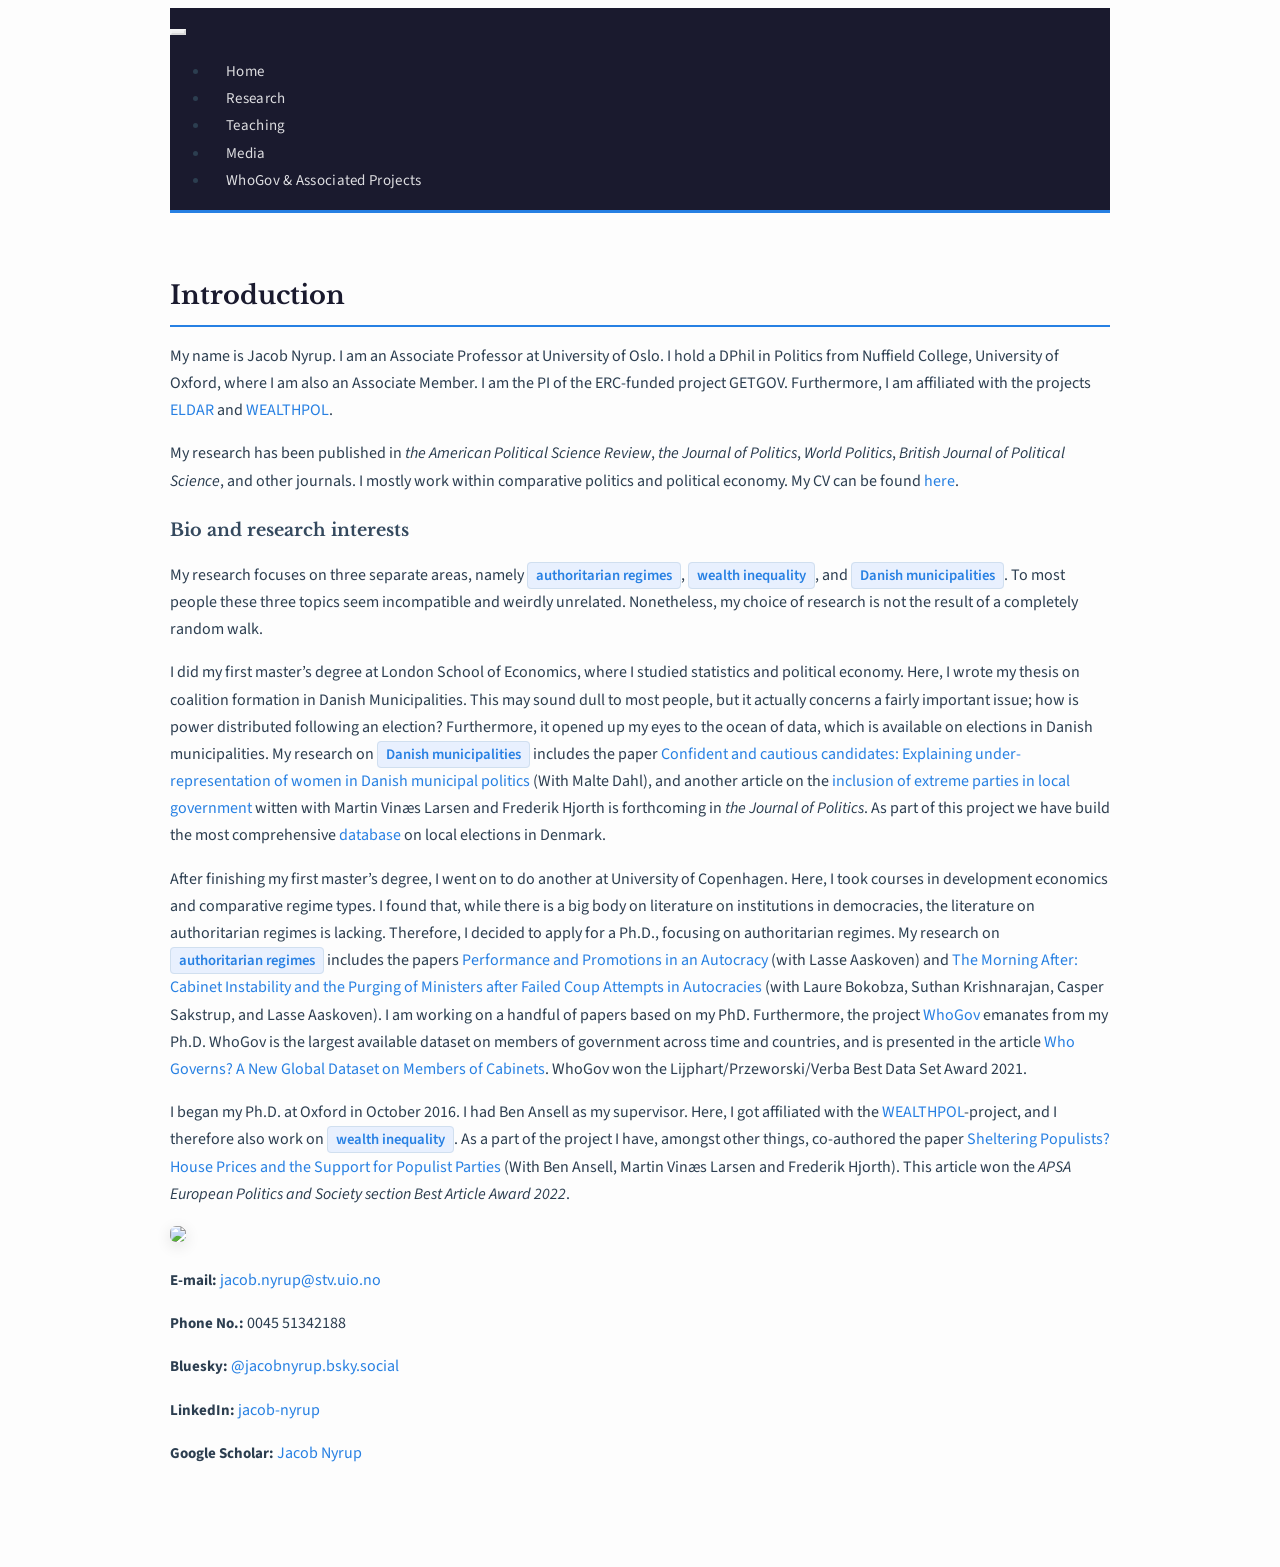
==== index.html @ 938a901b "Change stuff!" ====
<!DOCTYPE html>

<html>

<head>

<meta charset="utf-8" />
<meta name="generator" content="pandoc" />
<meta http-equiv="X-UA-Compatible" content="IE=EDGE" />




<title>index.knit</title>

<script src="site_libs/header-attrs-2.30/header-attrs.js"></script>
<script src="site_libs/jquery-3.6.0/jquery-3.6.0.min.js"></script>
<meta name="viewport" content="width=device-width, initial-scale=1" />
<link href="site_libs/bootstrap-3.3.5/css/cosmo.min.css" rel="stylesheet" />
<script src="site_libs/bootstrap-3.3.5/js/bootstrap.min.js"></script>
<script src="site_libs/bootstrap-3.3.5/shim/html5shiv.min.js"></script>
<script src="site_libs/bootstrap-3.3.5/shim/respond.min.js"></script>
<style>h1 {font-size: 34px;}
       h1.title {font-size: 38px;}
       h2 {font-size: 30px;}
       h3 {font-size: 24px;}
       h4 {font-size: 18px;}
       h5 {font-size: 16px;}
       h6 {font-size: 12px;}
       code {color: inherit; background-color: rgba(0, 0, 0, 0.04);}
       pre:not([class]) { background-color: white }</style>
<script src="site_libs/navigation-1.1/tabsets.js"></script>
<link href="site_libs/highlightjs-9.12.0/textmate.css" rel="stylesheet" />
<script src="site_libs/highlightjs-9.12.0/highlight.js"></script>

<style type="text/css">
  code{white-space: pre-wrap;}
  span.smallcaps{font-variant: small-caps;}
  span.underline{text-decoration: underline;}
  div.column{display: inline-block; vertical-align: top; width: 50%;}
  div.hanging-indent{margin-left: 1.5em; text-indent: -1.5em;}
  ul.task-list{list-style: none;}
    </style>

<style type="text/css">code{white-space: pre;}</style>
<script type="text/javascript">
if (window.hljs) {
  hljs.configure({languages: []});
  hljs.initHighlightingOnLoad();
  if (document.readyState && document.readyState === "complete") {
    window.setTimeout(function() { hljs.initHighlighting(); }, 0);
  }
}
</script>






<link rel="stylesheet" href="styles.css" type="text/css" />



<style type = "text/css">
.main-container {
  max-width: 940px;
  margin-left: auto;
  margin-right: auto;
}
img {
  max-width:100%;
}
.tabbed-pane {
  padding-top: 12px;
}
.html-widget {
  margin-bottom: 20px;
}
button.code-folding-btn:focus {
  outline: none;
}
summary {
  display: list-item;
}
details > summary > p:only-child {
  display: inline;
}
pre code {
  padding: 0;
}
</style>


<style type="text/css">
.dropdown-submenu {
  position: relative;
}
.dropdown-submenu>.dropdown-menu {
  top: 0;
  left: 100%;
  margin-top: -6px;
  margin-left: -1px;
  border-radius: 0 6px 6px 6px;
}
.dropdown-submenu:hover>.dropdown-menu {
  display: block;
}
.dropdown-submenu>a:after {
  display: block;
  content: " ";
  float: right;
  width: 0;
  height: 0;
  border-color: transparent;
  border-style: solid;
  border-width: 5px 0 5px 5px;
  border-left-color: #cccccc;
  margin-top: 5px;
  margin-right: -10px;
}
.dropdown-submenu:hover>a:after {
  border-left-color: #adb5bd;
}
.dropdown-submenu.pull-left {
  float: none;
}
.dropdown-submenu.pull-left>.dropdown-menu {
  left: -100%;
  margin-left: 10px;
  border-radius: 6px 0 6px 6px;
}
</style>

<script type="text/javascript">
// manage active state of menu based on current page
$(document).ready(function () {
  // active menu anchor
  href = window.location.pathname
  href = href.substr(href.lastIndexOf('/') + 1)
  if (href === "")
    href = "index.html";
  var menuAnchor = $('a[href="' + href + '"]');

  // mark the anchor link active (and if it's in a dropdown, also mark that active)
  var dropdown = menuAnchor.closest('li.dropdown');
  if (window.bootstrap) { // Bootstrap 4+
    menuAnchor.addClass('active');
    dropdown.find('> .dropdown-toggle').addClass('active');
  } else { // Bootstrap 3
    menuAnchor.parent().addClass('active');
    dropdown.addClass('active');
  }

  // Navbar adjustments
  var navHeight = $(".navbar").first().height() + 15;
  var style = document.createElement('style');
  var pt = "padding-top: " + navHeight + "px; ";
  var mt = "margin-top: -" + navHeight + "px; ";
  var css = "";
  // offset scroll position for anchor links (for fixed navbar)
  for (var i = 1; i <= 6; i++) {
    css += ".section h" + i + "{ " + pt + mt + "}\n";
  }
  style.innerHTML = "body {" + pt + "padding-bottom: 40px; }\n" + css;
  document.head.appendChild(style);
});
</script>

<!-- tabsets -->

<style type="text/css">
.tabset-dropdown > .nav-tabs {
  display: inline-table;
  max-height: 500px;
  min-height: 44px;
  overflow-y: auto;
  border: 1px solid #ddd;
  border-radius: 4px;
}

.tabset-dropdown > .nav-tabs > li.active:before, .tabset-dropdown > .nav-tabs.nav-tabs-open:before {
  content: "\e259";
  font-family: 'Glyphicons Halflings';
  display: inline-block;
  padding: 10px;
  border-right: 1px solid #ddd;
}

.tabset-dropdown > .nav-tabs.nav-tabs-open > li.active:before {
  content: "\e258";
  font-family: 'Glyphicons Halflings';
  border: none;
}

.tabset-dropdown > .nav-tabs > li.active {
  display: block;
}

.tabset-dropdown > .nav-tabs > li > a,
.tabset-dropdown > .nav-tabs > li > a:focus,
.tabset-dropdown > .nav-tabs > li > a:hover {
  border: none;
  display: inline-block;
  border-radius: 4px;
  background-color: transparent;
}

.tabset-dropdown > .nav-tabs.nav-tabs-open > li {
  display: block;
  float: none;
}

.tabset-dropdown > .nav-tabs > li {
  display: none;
}
</style>

<!-- code folding -->




</head>

<body>


<div class="container-fluid main-container">




<div class="navbar navbar-default  navbar-fixed-top" role="navigation">
  <div class="container">
    <div class="navbar-header">
      <button type="button" class="navbar-toggle collapsed" data-toggle="collapse" data-bs-toggle="collapse" data-target="#navbar" data-bs-target="#navbar">
        <span class="icon-bar"></span>
        <span class="icon-bar"></span>
        <span class="icon-bar"></span>
      </button>
      <a class="navbar-brand" href="index.html"></a>
    </div>
    <div id="navbar" class="navbar-collapse collapse">
      <ul class="nav navbar-nav">
        <li>
  <a href="index.html">Home</a>
</li>
<li>
  <a href="Research.html">Research</a>
</li>
<li>
  <a href="Teaching.html">Teaching</a>
</li>
<li>
  <a href="Media.html">Media</a>
</li>
<li>
  <a href="Ministers.html">WhoGov &amp; Associated Projects</a>
</li>
      </ul>
      <ul class="nav navbar-nav navbar-right">
        
      </ul>
    </div><!--/.nav-collapse -->
  </div><!--/.container -->
</div><!--/.navbar -->

<div id="header">




</div>


</style>
<div class="row" style="padding-top: 30px;">
<div id="introduction" class="section level2 col-sm-7">
<h2>Introduction</h2>
<p>My name is Jacob Nyrup. I am an Associate Professor at University of
Oslo. I hold a DPhil in Politics from Nuffield College, University of
Oxford, where I am also an Associate Member. I am the PI of the
ERC-funded project GETGOV. Furthermore, I am affiliated with the
projects <a
href="https://www.sv.uio.no/isv/english/research/projects/ELDAR/">ELDAR</a>
and <a href="https://wealthpol.web.ox.ac.uk/home">WEALTHPOL</a>.</p>
<p>My research has been published in <em>the American Political Science
Review</em>, <em>the Journal of Politics</em>, <em>World Politics</em>,
<em>British Journal of Political Science</em>, and other journals. I
mostly work within comparative politics and political economy. My CV can
be found <a href="http://bit.ly/2Ohuxqm">here</a>.</p>
<div id="bio-and-research-interests" class="section level4">
<h4>Bio and research interests</h4>
<p>My research focuses on three separate areas, namely
<code>authoritarian regimes</code>, <code>wealth inequality</code>, and
<code>Danish municipalities</code>. To most people these three topics
seem incompatible and weirdly unrelated. Nonetheless, my choice of
research is not the result of a completely random walk.</p>
<p>I did my first master’s degree at London School of Economics, where I
studied statistics and political economy. Here, I wrote my thesis on
coalition formation in Danish Municipalities. This may sound dull to
most people, but it actually concerns a fairly important issue; how is
power distributed following an election? Furthermore, it opened up my
eyes to the ocean of data, which is available on elections in Danish
municipalities. My research on <code>Danish municipalities</code>
includes the paper <a
href="https://ejpr.onlinelibrary.wiley.com/doi/abs/10.1111/1475-6765.12396">Confident
and cautious candidates: Explaining under-representation of women in
Danish municipal politics</a> (With Malte Dahl), and another article on
the <a
href="https://www.journals.uchicago.edu/doi/10.1086/732962">inclusion of
extreme parties in local government</a> witten with Martin Vinæs Larsen
and Frederik Hjorth is forthcoming in <em>the Journal of Politics</em>.
As part of this project we have build the most comprehensive <a
href="https://osf.io/9sc7r/?view_only=">database</a> on local elections
in Denmark.</p>
<p>After finishing my first master’s degree, I went on to do another at
University of Copenhagen. Here, I took courses in development economics
and comparative regime types. I found that, while there is a big body on
literature on institutions in democracies, the literature on
authoritarian regimes is lacking. Therefore, I decided to apply for a
Ph.D., focusing on authoritarian regimes. My research on
<code>authoritarian regimes</code> includes the papers <a
href="https://www.ingentaconnect.com/content/cuny/cp/pre-prints/content-jcpo_54106">Performance
and Promotions in an Autocracy</a> (with Lasse Aaskoven) and <a
href="https://www.journals.uchicago.edu/doi/10.1086/716952">The Morning
After: Cabinet Instability and the Purging of Ministers after Failed
Coup Attempts in Autocracies</a> (with Laure Bokobza, Suthan
Krishnarajan, Casper Sakstrup, and Lasse Aaskoven). I am working on a
handful of papers based on my PhD. Furthermore, the project <a
href="https://www.nuffield.ox.ac.uk/our-research/research-centres/nuffield-politics-research-centre/whogov/">WhoGov</a>
emanates from my Ph.D. WhoGov is the largest available dataset on
members of government across time and countries, and is presented in the
article <a
href="https://www.cambridge.org/core/journals/american-political-science-review/article/who-governs-a-new-global-dataset-on-members-of-cabinets/3AE11258F668EB95F5A9F6904EF80A45">Who
Governs? A New Global Dataset on Members of Cabinets</a>. WhoGov won the
Lijphart/Przeworski/Verba Best Data Set Award 2021.</p>
<p>I began my Ph.D. at Oxford in October 2016. I had Ben Ansell as my
supervisor. Here, I got affiliated with the <a
href="https://wealthpol.web.ox.ac.uk/home">WEALTHPOL</a>-project, and I
therefore also work on <code>wealth inequality</code>. As a part of the
project I have, amongst other things, co-authored the paper <a
href="https://www.journals.uchicago.edu/doi/10.1086/718354">Sheltering
Populists? House Prices and the Support for Populist Parties</a> (With
Ben Ansell, Martin Vinæs Larsen and Frederik Hjorth). This article won
the <em>APSA European Politics and Society section Best Article Award
2022</em>.</p>
</div>
</div>
<div class="col-sm-5">
<p><img src="personalphoto2.jpg" style="width:100.0%" /></p>
<p><strong>E-mail:</strong> <a href="mailto:jacob.nyrup@stv.uio.no"
class="email">jacob.nyrup@stv.uio.no</a></p>
<p><strong>Phone No.:</strong> 0045 51342188</p>
<p><strong>Bluesky:</strong>
<a href="https://bsky.app/profile/jacobnyrup.bsky.social"><span
class="citation">@jacobnyrup.bsky.social</span></a></p>
<p><strong>LinkedIn:</strong>
<a href="https://www.linkedin.com/in/jacob-nyrup-4a737a7a/">jacob-nyrup</a></p>
<p><strong>Google Scholar:</strong>
<a href="https://scholar.google.com/citations?user=jkSqQ7YAAAAJ&hl=en&oi=ao">Jacob
Nyrup</a></p>
</div>
</div>




</div>

<script>

// add bootstrap table styles to pandoc tables
function bootstrapStylePandocTables() {
  $('tr.odd').parent('tbody').parent('table').addClass('table table-condensed');
}
$(document).ready(function () {
  bootstrapStylePandocTables();
});


</script>

<!-- tabsets -->

<script>
$(document).ready(function () {
  window.buildTabsets("TOC");
});

$(document).ready(function () {
  $('.tabset-dropdown > .nav-tabs > li').click(function () {
    $(this).parent().toggleClass('nav-tabs-open');
  });
});
</script>

<!-- code folding -->


<!-- dynamically load mathjax for compatibility with self-contained -->
<script>
  (function () {
    var script = document.createElement("script");
    script.type = "text/javascript";
    script.src  = "https://mathjax.rstudio.com/latest/MathJax.js?config=TeX-AMS-MML_HTMLorMML";
    document.getElementsByTagName("head")[0].appendChild(script);
  })();
</script>

</body>
</html>
---- styles.css ----
/* ===== Google Font Import ===== */
@import url('https://fonts.googleapis.com/css2?family=Source+Sans+Pro:ital,wght@0,300;0,400;0,600;0,700;1,400&family=Libre+Baskerville:ital,wght@0,400;0,700;1,400&display=swap');

/* ===== Base Typography ===== */
body {
  font-family: 'Source Sans Pro', 'Calibri', -apple-system, BlinkMacSystemFont, sans-serif;
  font-size: 16px;
  line-height: 1.7;
  color: #2c3e50;
  background-color: #fdfdfd;
}

h1, h2, h3, h4, h5, h6 {
  font-family: 'Libre Baskerville', Georgia, serif;
  color: #1a1a2e;
  font-weight: 700;
}

h2 {
  font-size: 1.6em;
  margin-top: 1.2em;
  margin-bottom: 0.6em;
  padding-bottom: 0.3em;
  border-bottom: 2px solid #2780E3;
}

h3 {
  font-size: 1.3em;
  margin-top: 1em;
  margin-bottom: 0.5em;
  color: #2780E3;
}

h4 {
  font-size: 1.1em;
  margin-top: 1.2em;
  margin-bottom: 0.4em;
  color: #34495e;
}

p {
  margin-bottom: 1em;
}

/* ===== Navbar ===== */
.navbar {
  background-color: #1a1a2e !important;
  border: none;
  border-bottom: 3px solid #2780E3;
  min-height: 56px;
  font-family: 'Source Sans Pro', sans-serif;
  letter-spacing: 0.3px;
}

.navbar-default .navbar-brand {
  color: #ffffff !important;
  font-family: 'Libre Baskerville', Georgia, serif;
  font-size: 20px;
  font-weight: 700;
  letter-spacing: 0.5px;
}

.navbar-default .navbar-brand:hover {
  color: #a8d8ff !important;
}

.navbar-default .navbar-nav > li > a {
  color: rgba(255, 255, 255, 0.85) !important;
  font-size: 15px;
  font-weight: 400;
  padding: 18px 16px;
  transition: color 0.2s ease, background-color 0.2s ease;
}

.navbar-default .navbar-nav > li > a:hover,
.navbar-default .navbar-nav > li > a:focus {
  color: #ffffff !important;
  background-color: #2780E3 !important;
}

.navbar-default .navbar-nav > .active > a,
.navbar-default .navbar-nav > .active > a:hover,
.navbar-default .navbar-nav > .active > a:focus {
  color: #ffffff !important;
  background-color: rgba(39, 128, 227, 0.6) !important;
}

.navbar-default .navbar-toggle {
  border-color: rgba(255, 255, 255, 0.3);
}

.navbar-default .navbar-toggle .icon-bar {
  background-color: #ffffff;
}

.navbar-default .navbar-toggle:hover,
.navbar-default .navbar-toggle:focus {
  background-color: rgba(255, 255, 255, 0.1);
}

.navbar-default .navbar-collapse {
  border-color: rgba(255, 255, 255, 0.1);
}

/* ===== Main Content ===== */
.container-fluid {
  max-width: 1400px;
  margin: 0 auto;
  padding-left: 30px;
  padding-right: 30px;
}

/* ===== Links ===== */
a {
  color: #2780E3;
  text-decoration: none;
  border-bottom: 1px solid transparent;
  transition: color 0.2s ease, border-bottom-color 0.2s ease;
}

a:hover, a:focus {
  color: #1a5bb5;
  text-decoration: none;
  border-bottom-color: #1a5bb5;
}

/* ===== Profile Photo ===== */
.profile-photo img,
.col-sm-5 img[src*="personalphoto"] {
  border-radius: 6px;
  box-shadow: 0 4px 15px rgba(0, 0, 0, 0.12);
}

/* ===== All Page Images ===== */
.col-sm-5 img {
  border-radius: 6px;
  box-shadow: 0 4px 15px rgba(0, 0, 0, 0.12);
  max-width: 100%;
  height: auto;
}


/* ===== Contact Info ===== */
.contact-info p,
.col-sm-5 p strong {
  font-size: 15px;
}

/* ===== Publication List ===== */
.col-sm-7 ol {
  padding-left: 22px;
}

.col-sm-7 ol li {
  margin-bottom: 14px;
  line-height: 1.6;
  padding-left: 4px;
}

.col-sm-7 ol li em {
  color: #555;
}

/* ===== Section Dividers ===== */
hr {
  border: none;
  border-top: 1px solid #e0e0e0;
  margin: 2em 0;
}

/* ===== Code / Inline Code (used for research topic tags) ===== */
code {
  background-color: #e8f0fe;
  color: #2780E3;
  padding: 2px 8px;
  border-radius: 4px;
  font-family: 'Source Sans Pro', sans-serif;
  font-size: 0.92em;
  font-weight: 600;
  border: 1px solid #d0dfef;
}

pre {
  background-color: #f8f9fa;
  border: 1px solid #e0e0e0;
  border-radius: 6px;
  padding: 16px;
}

/* ===== Image Captions ===== */
.col-sm-5 span[style*="float"] {
  display: block;
  font-size: 0.88em;
  color: #777;
  font-style: italic;
  margin-top: 6px;
}

/* ===== Row Spacing ===== */
.row {
  margin-bottom: 2em;
}

/* ===== Media Page Section Headers ===== */
.col-sm-7 h4 strong {
  color: #1a1a2e;
}

/* ===== Media Accordion ===== */
.panel-group {
  margin-bottom: 1em;
}

.panel-default {
  border-color: #e0e0e0;
}

.panel-default > .panel-heading {
  background-color: #f8f9fa;
  border-color: #e0e0e0;
  padding: 12px 16px;
  cursor: pointer;
}

.panel-default > .panel-heading:hover {
  background-color: #e8f0fe;
}

.panel-title > a {
  font-family: 'Source Sans Pro', sans-serif;
  font-size: 1.05em;
  font-weight: 600;
  color: #1a1a2e;
  text-decoration: none;
  border-bottom: none;
  display: block;
}

.panel-title > a:hover,
.panel-title > a:focus {
  color: #2780E3;
  text-decoration: none;
  border-bottom: none;
}

.panel-title > a::before {
  content: "\25BE  ";
  font-size: 0.85em;
}

.panel-title > a.collapsed::before {
  content: "\25B8  ";
}

.panel-body {
  padding: 12px 16px;
}

/* ===== Footer-like Bottom Padding ===== */
body {
  padding-bottom: 60px;
}

/* ===== Responsive Adjustments ===== */
@media (max-width: 767px) {
  .container-fluid {
    padding-left: 16px;
    padding-right: 16px;
  }

  h2 {
    font-size: 1.4em;
  }

  .col-sm-5 img {
    margin-top: 20px;
    margin-bottom: 10px;
  }

  .navbar-default .navbar-nav > li > a {
    padding: 12px 16px;
  }
}

/* ===== Print Styles ===== */
@media print {
  .navbar {
    display: none;
  }

  body {
    font-size: 12pt;
    color: #000;
  }

  a {
    color: #000;
    text-decoration: underline;
  }
}
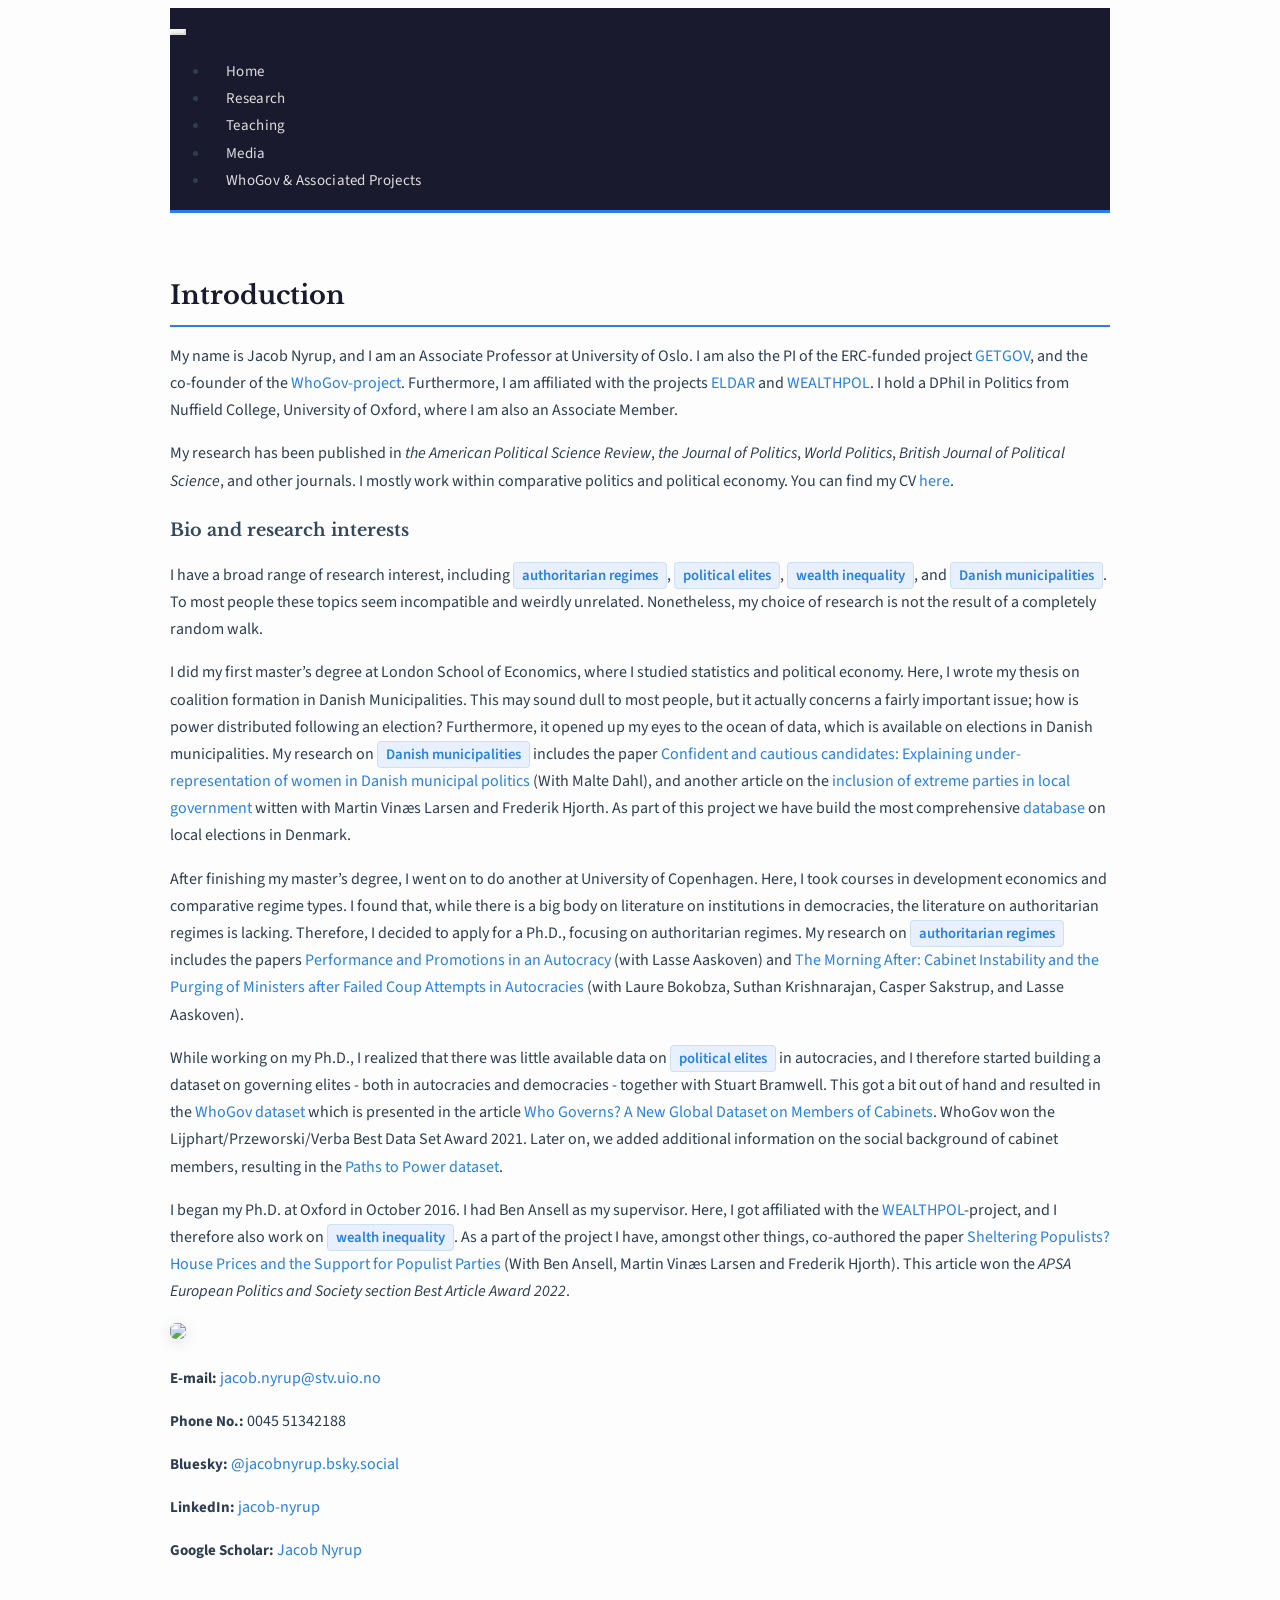
==== commit 48eaca2b: "Update Update today" ====
--- a/index.html
+++ b/index.html
@@ -278,25 +278,29 @@
 <div class="row" style="padding-top: 30px;">
 <div id="introduction" class="section level2 col-sm-7">
 <h2>Introduction</h2>
-<p>My name is Jacob Nyrup. I am an Associate Professor at University of
-Oslo. I hold a DPhil in Politics from Nuffield College, University of
-Oxford, where I am also an Associate Member. I am the PI of the
-ERC-funded project GETGOV. Furthermore, I am affiliated with the
-projects <a
+<p>My name is Jacob Nyrup, and I am an Associate Professor at University
+of Oslo. I am also the PI of the ERC-funded project <a
+href="https://www.sv.uio.no/isv/english/research/projects/getgov/">GETGOV</a>,
+and the co-founder of the <a
+href="https://politicscentre.nuffield.ox.ac.uk/whogov-dataset/">WhoGov-project</a>.
+Furthermore, I am affiliated with the projects <a
 href="https://www.sv.uio.no/isv/english/research/projects/ELDAR/">ELDAR</a>
-and <a href="https://wealthpol.web.ox.ac.uk/home">WEALTHPOL</a>.</p>
+and <a href="https://wealthpol.web.ox.ac.uk/home">WEALTHPOL</a>. I hold
+a DPhil in Politics from Nuffield College, University of Oxford, where I
+am also an Associate Member.</p>
 <p>My research has been published in <em>the American Political Science
 Review</em>, <em>the Journal of Politics</em>, <em>World Politics</em>,
 <em>British Journal of Political Science</em>, and other journals. I
-mostly work within comparative politics and political economy. My CV can
-be found <a href="http://bit.ly/2Ohuxqm">here</a>.</p>
+mostly work within comparative politics and political economy. You can
+find my CV <a href="http://bit.ly/2Ohuxqm">here</a>.</p>
 <div id="bio-and-research-interests" class="section level4">
 <h4>Bio and research interests</h4>
-<p>My research focuses on three separate areas, namely
-<code>authoritarian regimes</code>, <code>wealth inequality</code>, and
-<code>Danish municipalities</code>. To most people these three topics
-seem incompatible and weirdly unrelated. Nonetheless, my choice of
-research is not the result of a completely random walk.</p>
+<p>I have a broad range of research interest, including
+<code>authoritarian regimes</code>, <code>political elites</code>,
+<code>wealth inequality</code>, and <code>Danish municipalities</code>.
+To most people these topics seem incompatible and weirdly unrelated.
+Nonetheless, my choice of research is not the result of a completely
+random walk.</p>
 <p>I did my first master’s degree at London School of Economics, where I
 studied statistics and political economy. Here, I wrote my thesis on
 coalition formation in Danish Municipalities. This may sound dull to
@@ -311,11 +315,10 @@
 the <a
 href="https://www.journals.uchicago.edu/doi/10.1086/732962">inclusion of
 extreme parties in local government</a> witten with Martin Vinæs Larsen
-and Frederik Hjorth is forthcoming in <em>the Journal of Politics</em>.
-As part of this project we have build the most comprehensive <a
-href="https://osf.io/9sc7r/?view_only=">database</a> on local elections
-in Denmark.</p>
-<p>After finishing my first master’s degree, I went on to do another at
+and Frederik Hjorth. As part of this project we have build the most
+comprehensive <a href="https://osf.io/9sc7r/?view_only=">database</a> on
+local elections in Denmark.</p>
+<p>After finishing my master’s degree, I went on to do another at
 University of Copenhagen. Here, I took courses in development economics
 and comparative regime types. I found that, while there is a big body on
 literature on institutions in democracies, the literature on
@@ -327,15 +330,21 @@
 href="https://www.journals.uchicago.edu/doi/10.1086/716952">The Morning
 After: Cabinet Instability and the Purging of Ministers after Failed
 Coup Attempts in Autocracies</a> (with Laure Bokobza, Suthan
-Krishnarajan, Casper Sakstrup, and Lasse Aaskoven). I am working on a
-handful of papers based on my PhD. Furthermore, the project <a
-href="https://www.nuffield.ox.ac.uk/our-research/research-centres/nuffield-politics-research-centre/whogov/">WhoGov</a>
-emanates from my Ph.D. WhoGov is the largest available dataset on
-members of government across time and countries, and is presented in the
-article <a
+Krishnarajan, Casper Sakstrup, and Lasse Aaskoven).</p>
+<p>While working on my Ph.D., I realized that there was little available
+data on <code>political elites</code> in autocracies, and I therefore
+started building a dataset on governing elites - both in autocracies and
+democracies - together with Stuart Bramwell. This got a bit out of hand
+and resulted in the <a
+href="https://www.nuffield.ox.ac.uk/our-research/research-centres/nuffield-politics-research-centre/whogov/">WhoGov
+dataset</a> which is presented in the article <a
 href="https://www.cambridge.org/core/journals/american-political-science-review/article/who-governs-a-new-global-dataset-on-members-of-cabinets/3AE11258F668EB95F5A9F6904EF80A45">Who
 Governs? A New Global Dataset on Members of Cabinets</a>. WhoGov won the
-Lijphart/Przeworski/Verba Best Data Set Award 2021.</p>
+Lijphart/Przeworski/Verba Best Data Set Award 2021. Later on, we added
+additional information on the social background of cabinet members,
+resulting in the <a
+href="https://www.sv.uio.no/isv/english/research/projects/ptp/">Paths to
+Power dataset</a>.</p>
 <p>I began my Ph.D. at Oxford in October 2016. I had Ben Ansell as my
 supervisor. Here, I got affiliated with the <a
 href="https://wealthpol.web.ox.ac.uk/home">WEALTHPOL</a>-project, and I
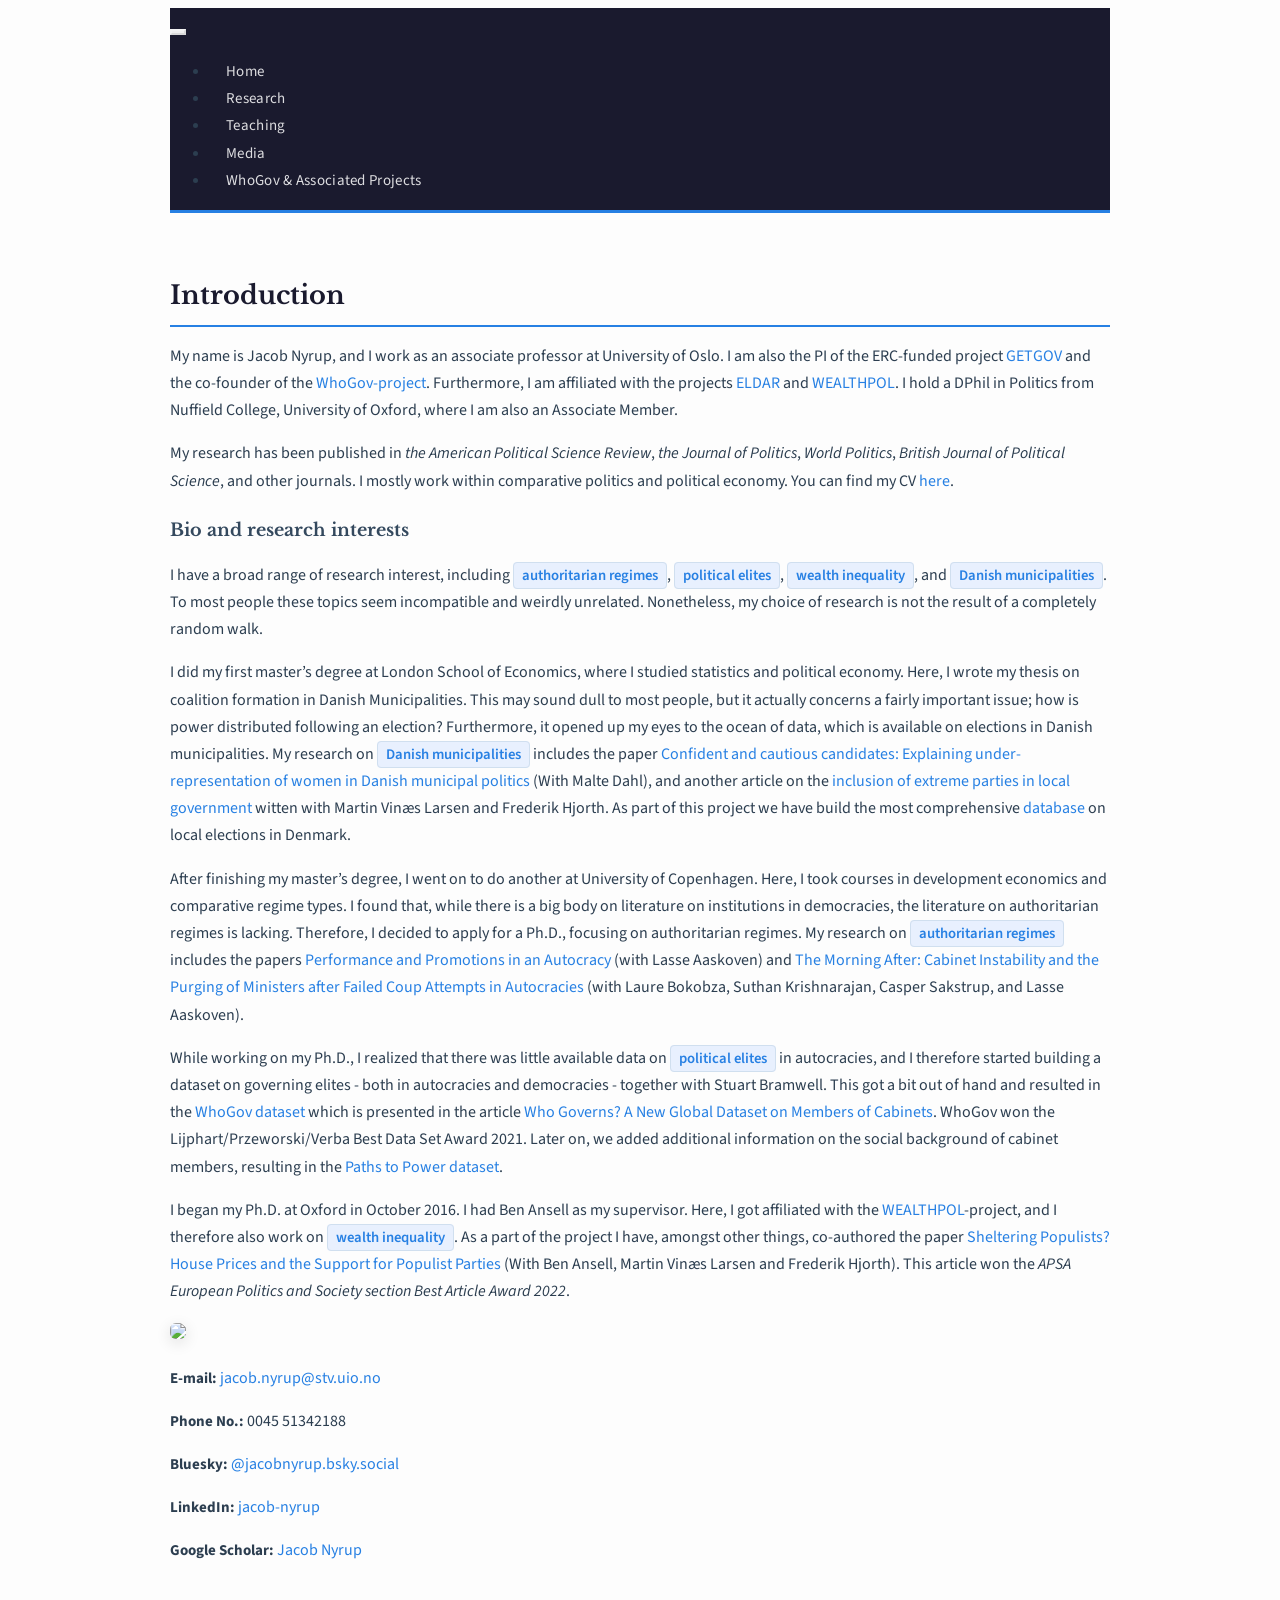
==== commit 6df30c06: "Update today" ====
--- a/index.html
+++ b/index.html
@@ -278,9 +278,9 @@
 <div class="row" style="padding-top: 30px;">
 <div id="introduction" class="section level2 col-sm-7">
 <h2>Introduction</h2>
-<p>My name is Jacob Nyrup, and I am an Associate Professor at University
-of Oslo. I am also the PI of the ERC-funded project <a
-href="https://www.sv.uio.no/isv/english/research/projects/getgov/">GETGOV</a>,
+<p>My name is Jacob Nyrup, and I work as an associate professor at
+University of Oslo. I am also the PI of the ERC-funded project <a
+href="https://www.sv.uio.no/isv/english/research/projects/getgov/">GETGOV</a>
 and the co-founder of the <a
 href="https://politicscentre.nuffield.ox.ac.uk/whogov-dataset/">WhoGov-project</a>.
 Furthermore, I am affiliated with the projects <a
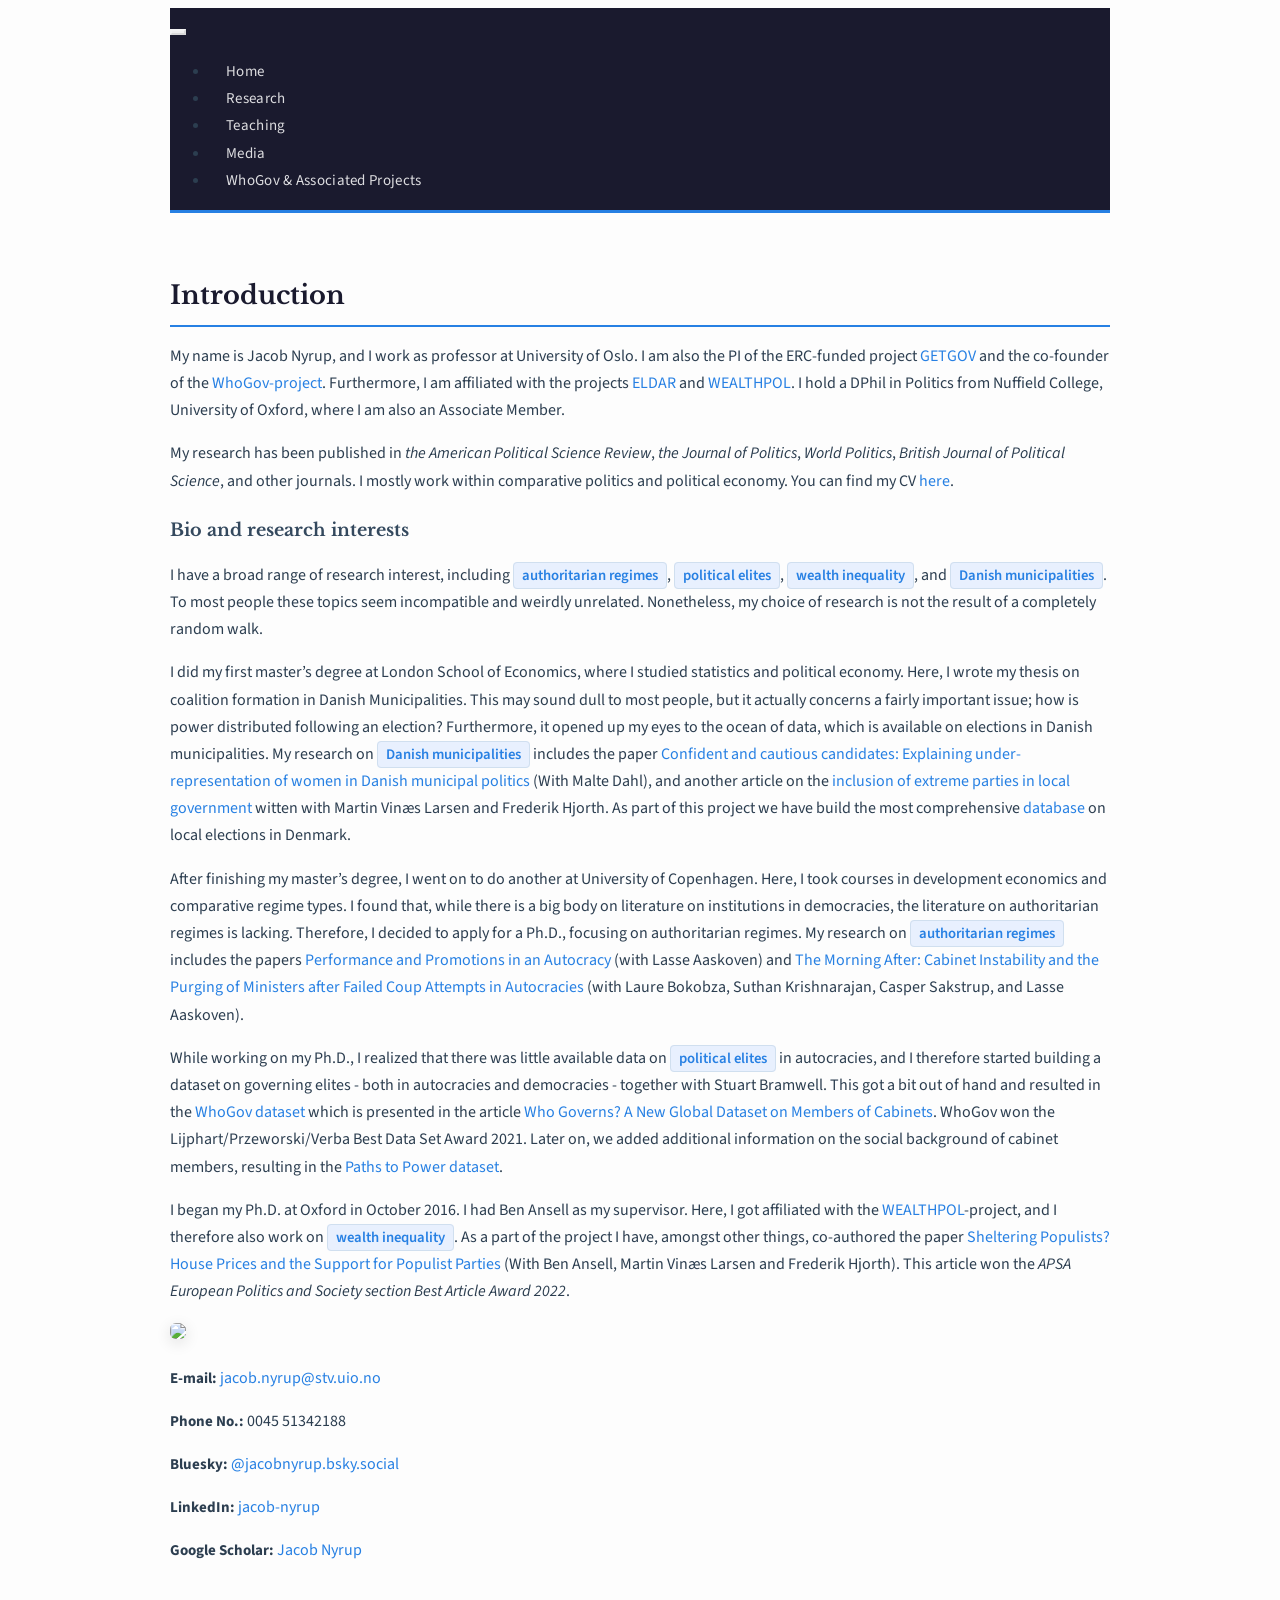
==== commit e33a0363: "Change 260530" ====
--- a/index.html
+++ b/index.html
@@ -278,8 +278,8 @@
 <div class="row" style="padding-top: 30px;">
 <div id="introduction" class="section level2 col-sm-7">
 <h2>Introduction</h2>
-<p>My name is Jacob Nyrup, and I work as an associate professor at
-University of Oslo. I am also the PI of the ERC-funded project <a
+<p>My name is Jacob Nyrup, and I work as professor at University of
+Oslo. I am also the PI of the ERC-funded project <a
 href="https://www.sv.uio.no/isv/english/research/projects/getgov/">GETGOV</a>
 and the co-founder of the <a
 href="https://politicscentre.nuffield.ox.ac.uk/whogov-dataset/">WhoGov-project</a>.
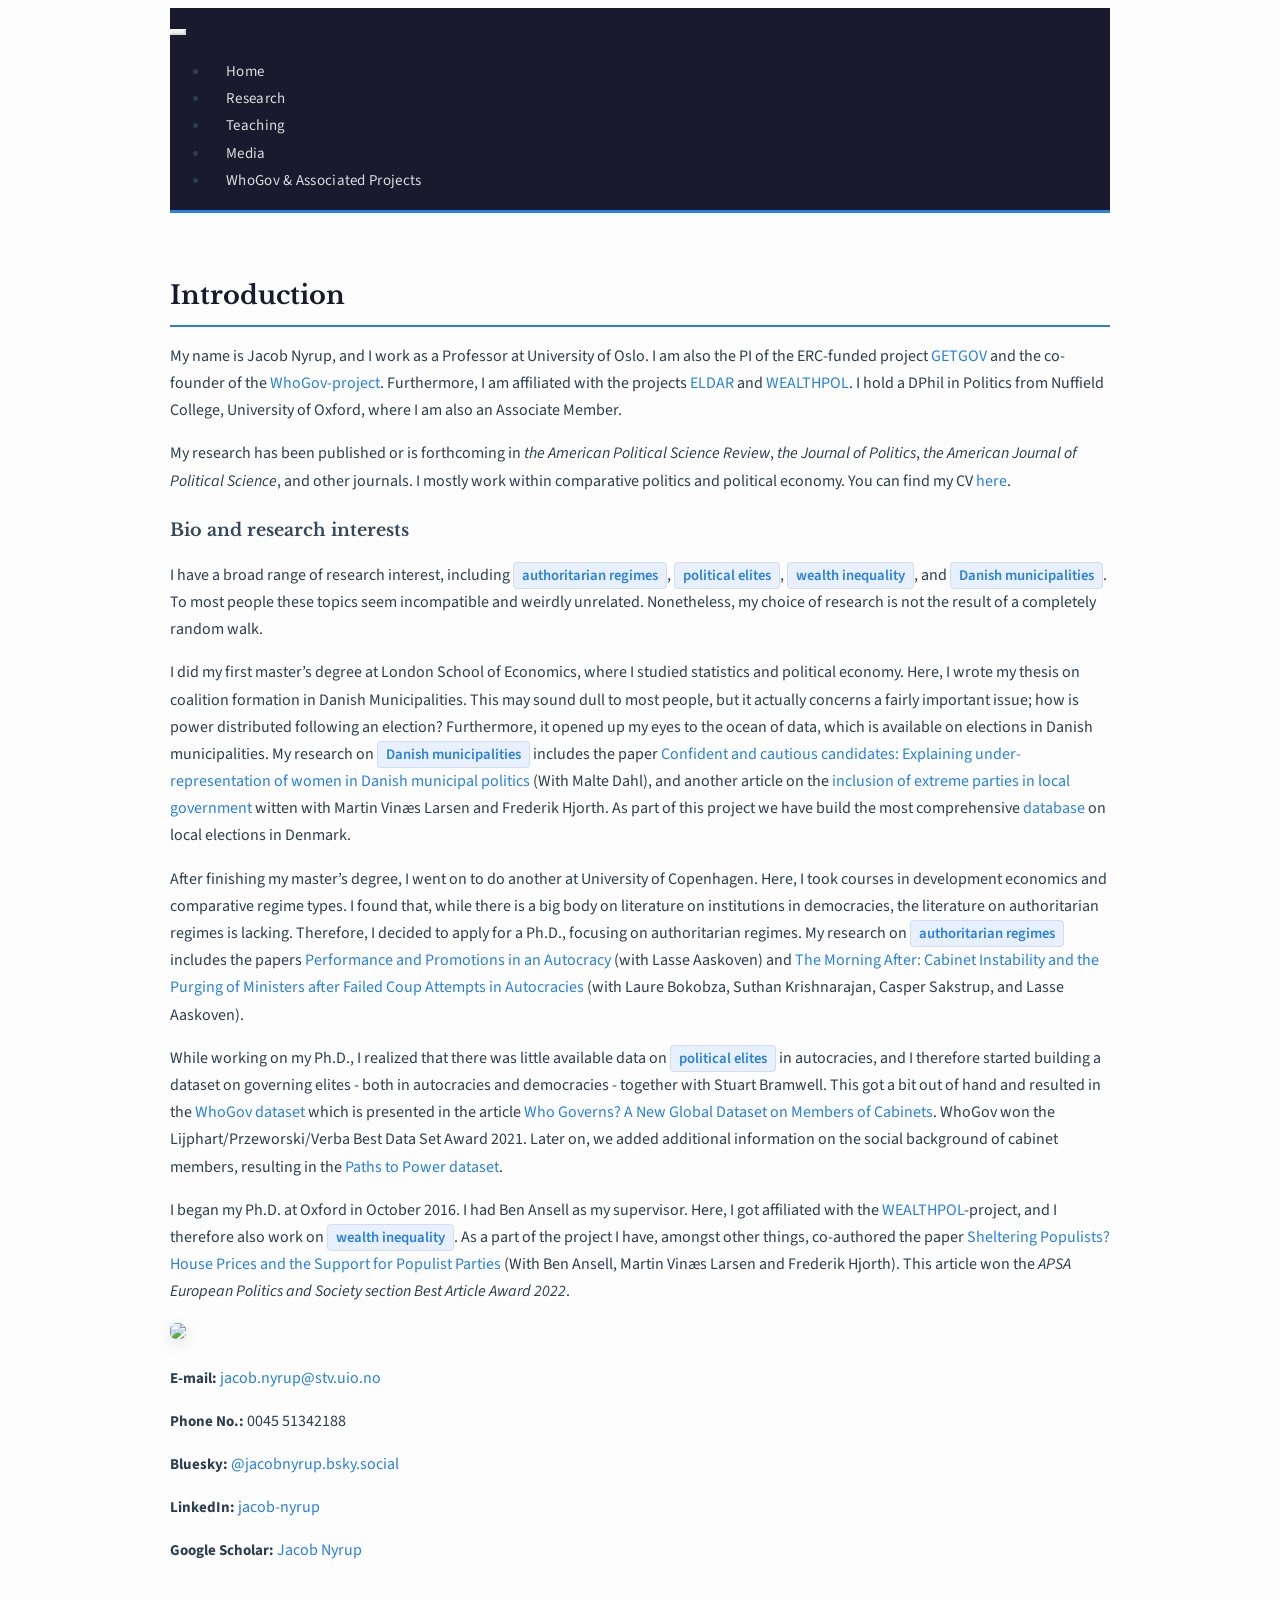
==== commit 88fcdd63: "Today's update" ====
--- a/index.html
+++ b/index.html
@@ -278,7 +278,7 @@
 <div class="row" style="padding-top: 30px;">
 <div id="introduction" class="section level2 col-sm-7">
 <h2>Introduction</h2>
-<p>My name is Jacob Nyrup, and I work as professor at University of
+<p>My name is Jacob Nyrup, and I work as a Professor at University of
 Oslo. I am also the PI of the ERC-funded project <a
 href="https://www.sv.uio.no/isv/english/research/projects/getgov/">GETGOV</a>
 and the co-founder of the <a
@@ -288,11 +288,11 @@
 and <a href="https://wealthpol.web.ox.ac.uk/home">WEALTHPOL</a>. I hold
 a DPhil in Politics from Nuffield College, University of Oxford, where I
 am also an Associate Member.</p>
-<p>My research has been published in <em>the American Political Science
-Review</em>, <em>the Journal of Politics</em>, <em>World Politics</em>,
-<em>British Journal of Political Science</em>, and other journals. I
-mostly work within comparative politics and political economy. You can
-find my CV <a href="http://bit.ly/2Ohuxqm">here</a>.</p>
+<p>My research has been published or is forthcoming in <em>the American
+Political Science Review</em>, <em>the Journal of Politics</em>, <em>the
+American Journal of Political Science</em>, and other journals. I mostly
+work within comparative politics and political economy. You can find my
+CV <a href="http://bit.ly/2Ohuxqm">here</a>.</p>
 <div id="bio-and-research-interests" class="section level4">
 <h4>Bio and research interests</h4>
 <p>I have a broad range of research interest, including
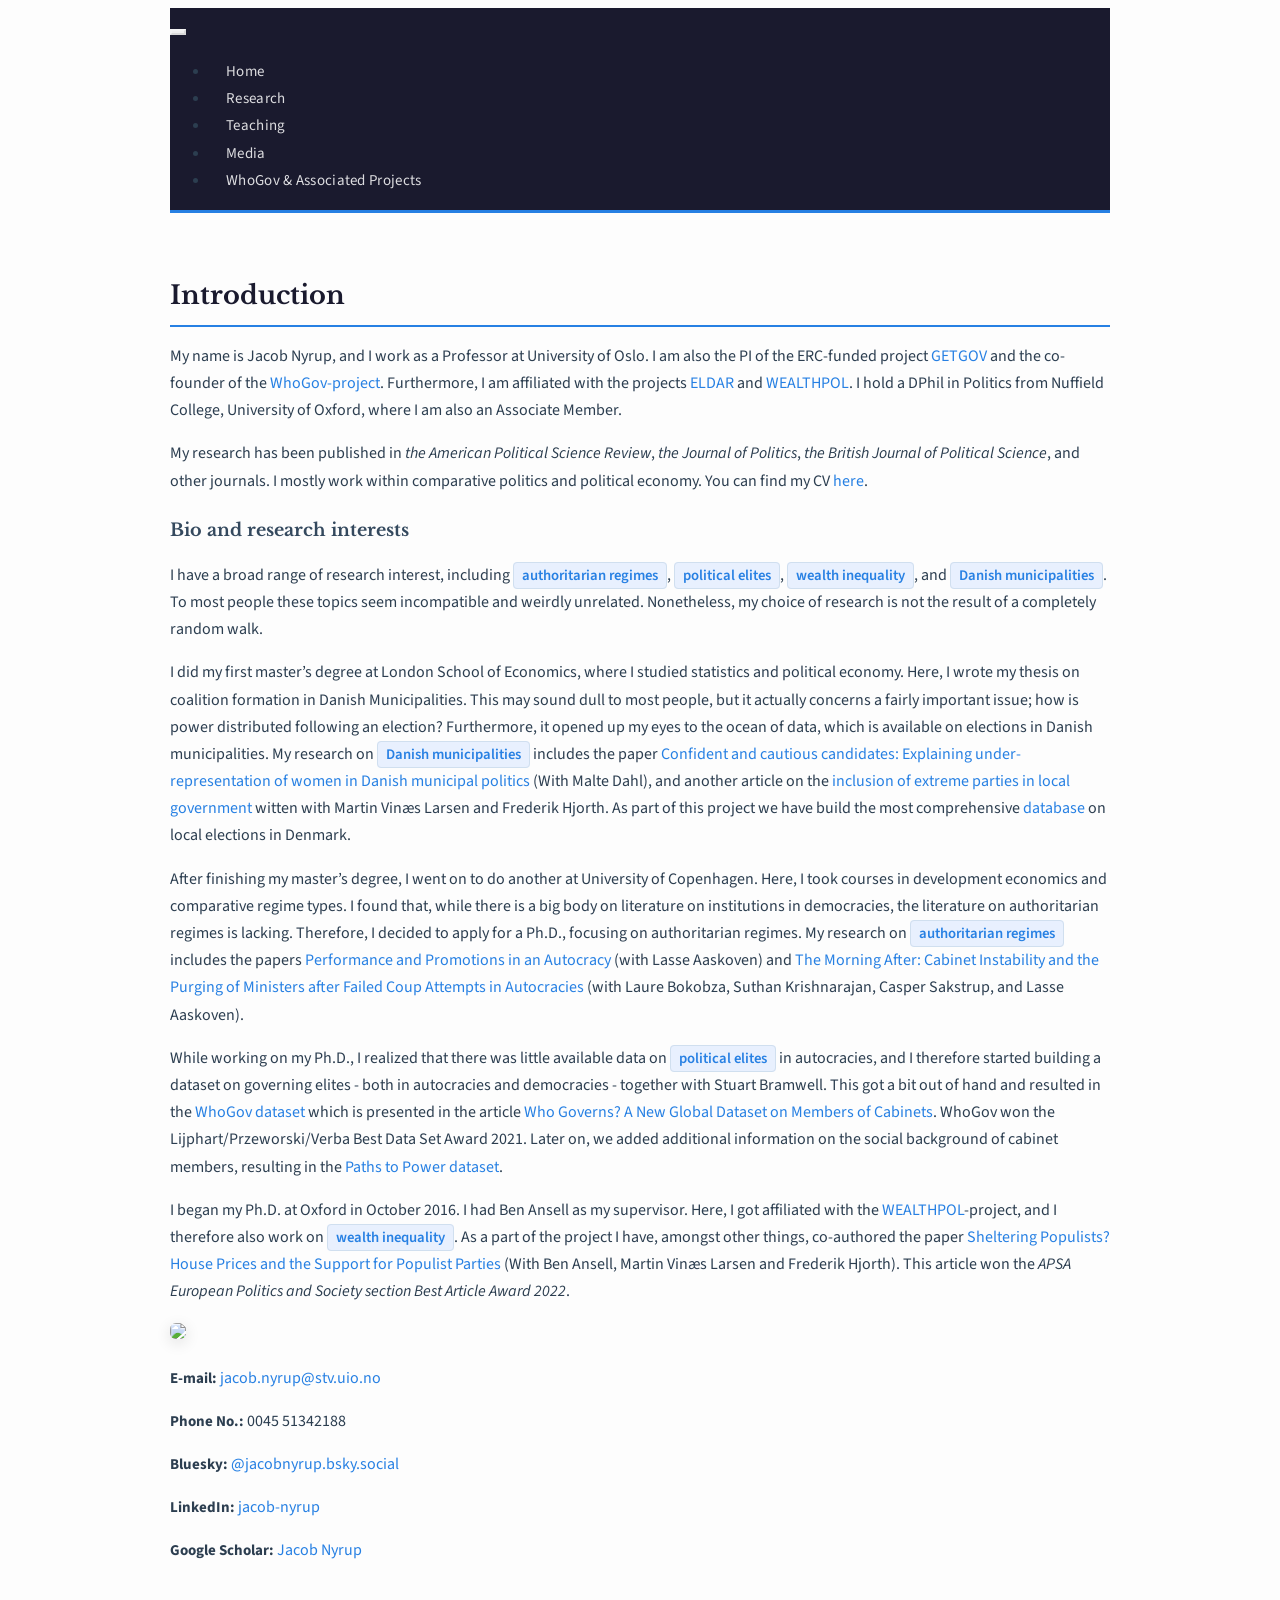
==== commit d2e3498e: "Small update" ====
--- a/index.html
+++ b/index.html
@@ -288,11 +288,11 @@
 and <a href="https://wealthpol.web.ox.ac.uk/home">WEALTHPOL</a>. I hold
 a DPhil in Politics from Nuffield College, University of Oxford, where I
 am also an Associate Member.</p>
-<p>My research has been published or is forthcoming in <em>the American
-Political Science Review</em>, <em>the Journal of Politics</em>, <em>the
-American Journal of Political Science</em>, and other journals. I mostly
-work within comparative politics and political economy. You can find my
-CV <a href="http://bit.ly/2Ohuxqm">here</a>.</p>
+<p>My research has been published in <em>the American Political Science
+Review</em>, <em>the Journal of Politics</em>, <em>the British Journal
+of Political Science</em>, and other journals. I mostly work within
+comparative politics and political economy. You can find my CV <a
+href="http://bit.ly/2Ohuxqm">here</a>.</p>
 <div id="bio-and-research-interests" class="section level4">
 <h4>Bio and research interests</h4>
 <p>I have a broad range of research interest, including
